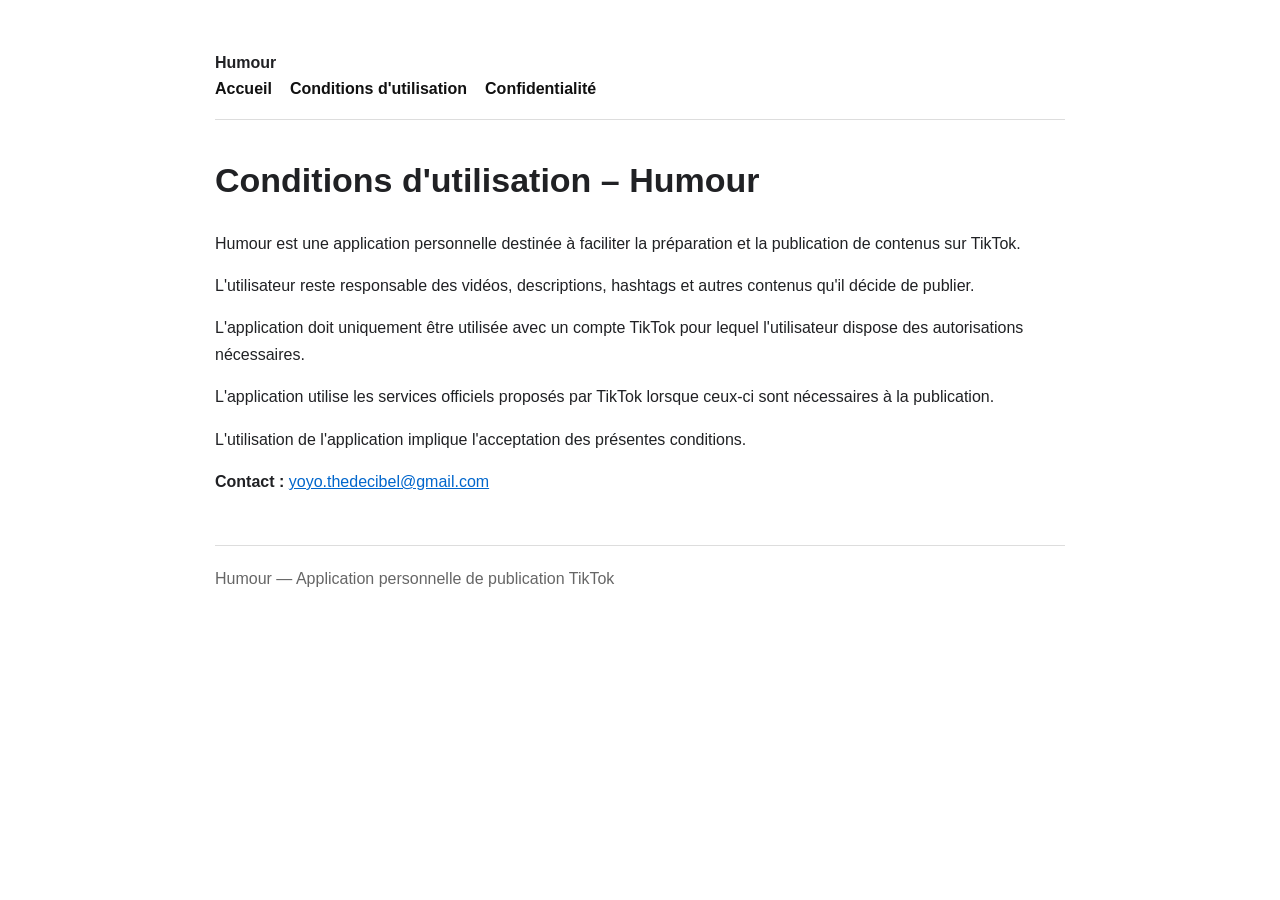
==== conditions.html @ aa27698a "Add files via upload" ====
<!doctype html>
<html lang="fr"><head><meta charset="utf-8"><meta name="viewport" content="width=device-width,initial-scale=1">
<title>Conditions d&#x27;utilisation – Humour</title><style>
body{font-family:Arial,sans-serif;max-width:850px;margin:50px auto;padding:0 24px;line-height:1.65;color:#202124}
header{border-bottom:1px solid #ddd;margin-bottom:32px;padding-bottom:16px}
nav a{margin-right:18px;color:#111;text-decoration:none;font-weight:bold}
h1{font-size:34px} footer{margin-top:50px;border-top:1px solid #ddd;padding-top:20px;color:#666}
a{color:#0066cc}
</style></head>
<body><header><strong>Humour</strong><nav>
<a href="index.html">Accueil</a><a href="conditions.html">Conditions d'utilisation</a><a href="confidentialite.html">Confidentialité</a>
</nav></header><main><h1>Conditions d&#x27;utilisation – Humour</h1>
<p>Humour est une application personnelle destinée à faciliter la préparation et la publication de contenus sur TikTok.</p>
<p>L'utilisateur reste responsable des vidéos, descriptions, hashtags et autres contenus qu'il décide de publier.</p>
<p>L'application doit uniquement être utilisée avec un compte TikTok pour lequel l'utilisateur dispose des autorisations nécessaires.</p>
<p>L'application utilise les services officiels proposés par TikTok lorsque ceux-ci sont nécessaires à la publication.</p>
<p>L'utilisation de l'application implique l'acceptation des présentes conditions.</p>

<p><strong>Contact :</strong> <a href="mailto:yoyo.thedecibel@gmail.com">yoyo.thedecibel@gmail.com</a></p></main>
<footer>Humour — Application personnelle de publication TikTok</footer></body></html>
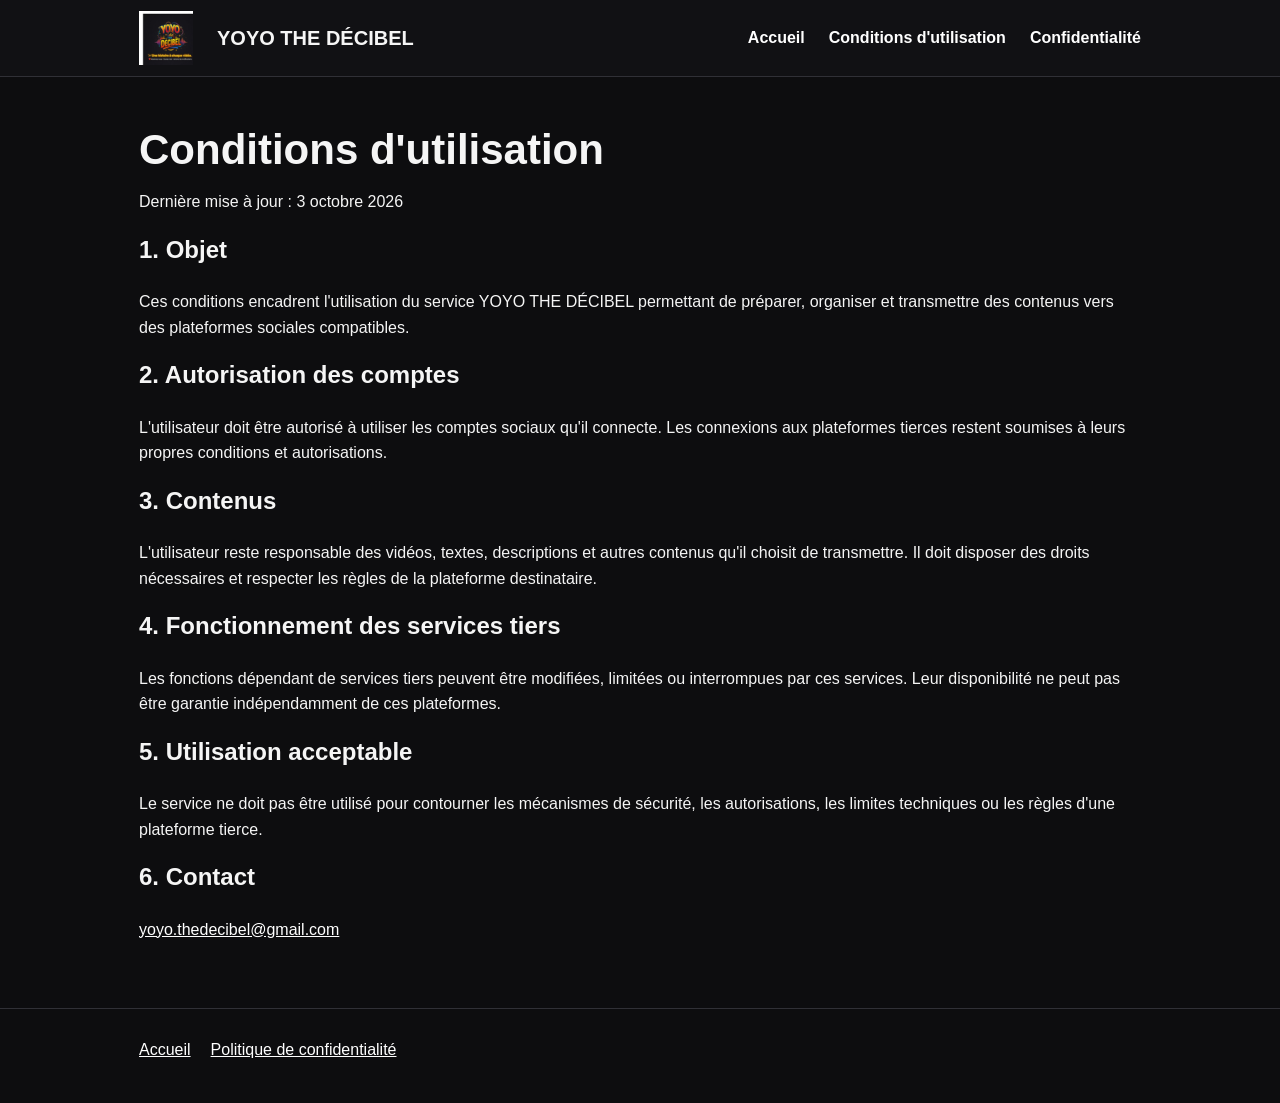
==== commit eb974b8d: "Add files via upload" ====
--- a/conditions.html
+++ b/conditions.html
@@ -1,20 +1,10 @@
-<!doctype html>
-<html lang="fr"><head><meta charset="utf-8"><meta name="viewport" content="width=device-width,initial-scale=1">
-<title>Conditions d&#x27;utilisation – Humour</title><style>
-body{font-family:Arial,sans-serif;max-width:850px;margin:50px auto;padding:0 24px;line-height:1.65;color:#202124}
-header{border-bottom:1px solid #ddd;margin-bottom:32px;padding-bottom:16px}
-nav a{margin-right:18px;color:#111;text-decoration:none;font-weight:bold}
-h1{font-size:34px} footer{margin-top:50px;border-top:1px solid #ddd;padding-top:20px;color:#666}
-a{color:#0066cc}
-</style></head>
-<body><header><strong>Humour</strong><nav>
-<a href="index.html">Accueil</a><a href="conditions.html">Conditions d'utilisation</a><a href="confidentialite.html">Confidentialité</a>
-</nav></header><main><h1>Conditions d&#x27;utilisation – Humour</h1>
-<p>Humour est une application personnelle destinée à faciliter la préparation et la publication de contenus sur TikTok.</p>
-<p>L'utilisateur reste responsable des vidéos, descriptions, hashtags et autres contenus qu'il décide de publier.</p>
-<p>L'application doit uniquement être utilisée avec un compte TikTok pour lequel l'utilisateur dispose des autorisations nécessaires.</p>
-<p>L'application utilise les services officiels proposés par TikTok lorsque ceux-ci sont nécessaires à la publication.</p>
-<p>L'utilisation de l'application implique l'acceptation des présentes conditions.</p>
-
-<p><strong>Contact :</strong> <a href="mailto:yoyo.thedecibel@gmail.com">yoyo.thedecibel@gmail.com</a></p></main>
-<footer>Humour — Application personnelle de publication TikTok</footer></body></html>+<!doctype html><html lang="fr"><head><meta charset="utf-8"><meta name="viewport" content="width=device-width,initial-scale=1"><title>Conditions d'utilisation — YOYO THE DÉCIBEL</title><link rel="icon" href="yoyo-the-decibel.jpg"><link rel="stylesheet" href="style.css"></head><body>
+<header class="top"><div class="wrap"><nav><img src="yoyo-the-decibel.jpg" alt="Logo YOYO THE DÉCIBEL"><span class="brand">YOYO THE DÉCIBEL</span><a class="navlink" href="index.html">Accueil</a><a class="navlink" href="conditions.html">Conditions d'utilisation</a><a class="navlink" href="confidentialite.html">Confidentialité</a></nav></div></header>
+<main class="wrap" style="padding:50px 24px"><h1>Conditions d'utilisation</h1><p>Dernière mise à jour : 3 octobre 2026</p>
+<h2>1. Objet</h2><p>Ces conditions encadrent l'utilisation du service YOYO THE DÉCIBEL permettant de préparer, organiser et transmettre des contenus vers des plateformes sociales compatibles.</p>
+<h2>2. Autorisation des comptes</h2><p>L'utilisateur doit être autorisé à utiliser les comptes sociaux qu'il connecte. Les connexions aux plateformes tierces restent soumises à leurs propres conditions et autorisations.</p>
+<h2>3. Contenus</h2><p>L'utilisateur reste responsable des vidéos, textes, descriptions et autres contenus qu'il choisit de transmettre. Il doit disposer des droits nécessaires et respecter les règles de la plateforme destinataire.</p>
+<h2>4. Fonctionnement des services tiers</h2><p>Les fonctions dépendant de services tiers peuvent être modifiées, limitées ou interrompues par ces services. Leur disponibilité ne peut pas être garantie indépendamment de ces plateformes.</p>
+<h2>5. Utilisation acceptable</h2><p>Le service ne doit pas être utilisé pour contourner les mécanismes de sécurité, les autorisations, les limites techniques ou les règles d'une plateforme tierce.</p>
+<h2>6. Contact</h2><p><a href="mailto:yoyo.thedecibel@gmail.com">yoyo.thedecibel@gmail.com</a></p></main>
+<footer><div class="wrap"><a href="index.html">Accueil</a><a href="confidentialite.html">Politique de confidentialité</a></div></footer></body></html>
--- a/style.css
+++ b/style.css
@@ -0,0 +1,12 @@
+
+:root{--bg:#0d0d0f;--card:#17171b;--text:#f5f5f5;--muted:#c7c7cc;--accent:#ff3158;--line:#303036}
+*{box-sizing:border-box} body{margin:0;font-family:Arial,Helvetica,sans-serif;background:var(--bg);color:var(--text);line-height:1.6}
+.wrap{max-width:1050px;margin:auto;padding:0 24px}.top{border-bottom:1px solid var(--line);background:#111114}
+nav{display:flex;align-items:center;gap:24px;min-height:76px;flex-wrap:wrap}nav img{width:54px;height:54px;object-fit:cover}
+.brand{font-weight:800;font-size:20px;margin-right:auto}a{color:#fff}.navlink{text-decoration:none;font-weight:700}
+.hero{padding:64px 0 34px;display:grid;grid-template-columns:180px 1fr;gap:34px;align-items:center}.hero img{width:180px;height:180px;object-fit:cover;border-radius:8px}
+h1{font-size:42px;line-height:1.1;margin:0 0 14px}h2{margin-top:0}.lead{font-size:20px;color:var(--muted)}
+.grid{display:grid;grid-template-columns:repeat(2,minmax(0,1fr));gap:22px;padding:20px 0 50px}.card{background:var(--card);border:1px solid var(--line);border-radius:12px;padding:26px}
+footer{border-top:1px solid var(--line);padding:28px 0 40px;color:var(--muted)}footer a{margin-right:20px}
+.notice{border-left:4px solid var(--accent);padding-left:16px;color:var(--muted)}
+@media(max-width:700px){.hero{grid-template-columns:1fr}.hero img{width:140px;height:140px}.grid{grid-template-columns:1fr}h1{font-size:34px}}
